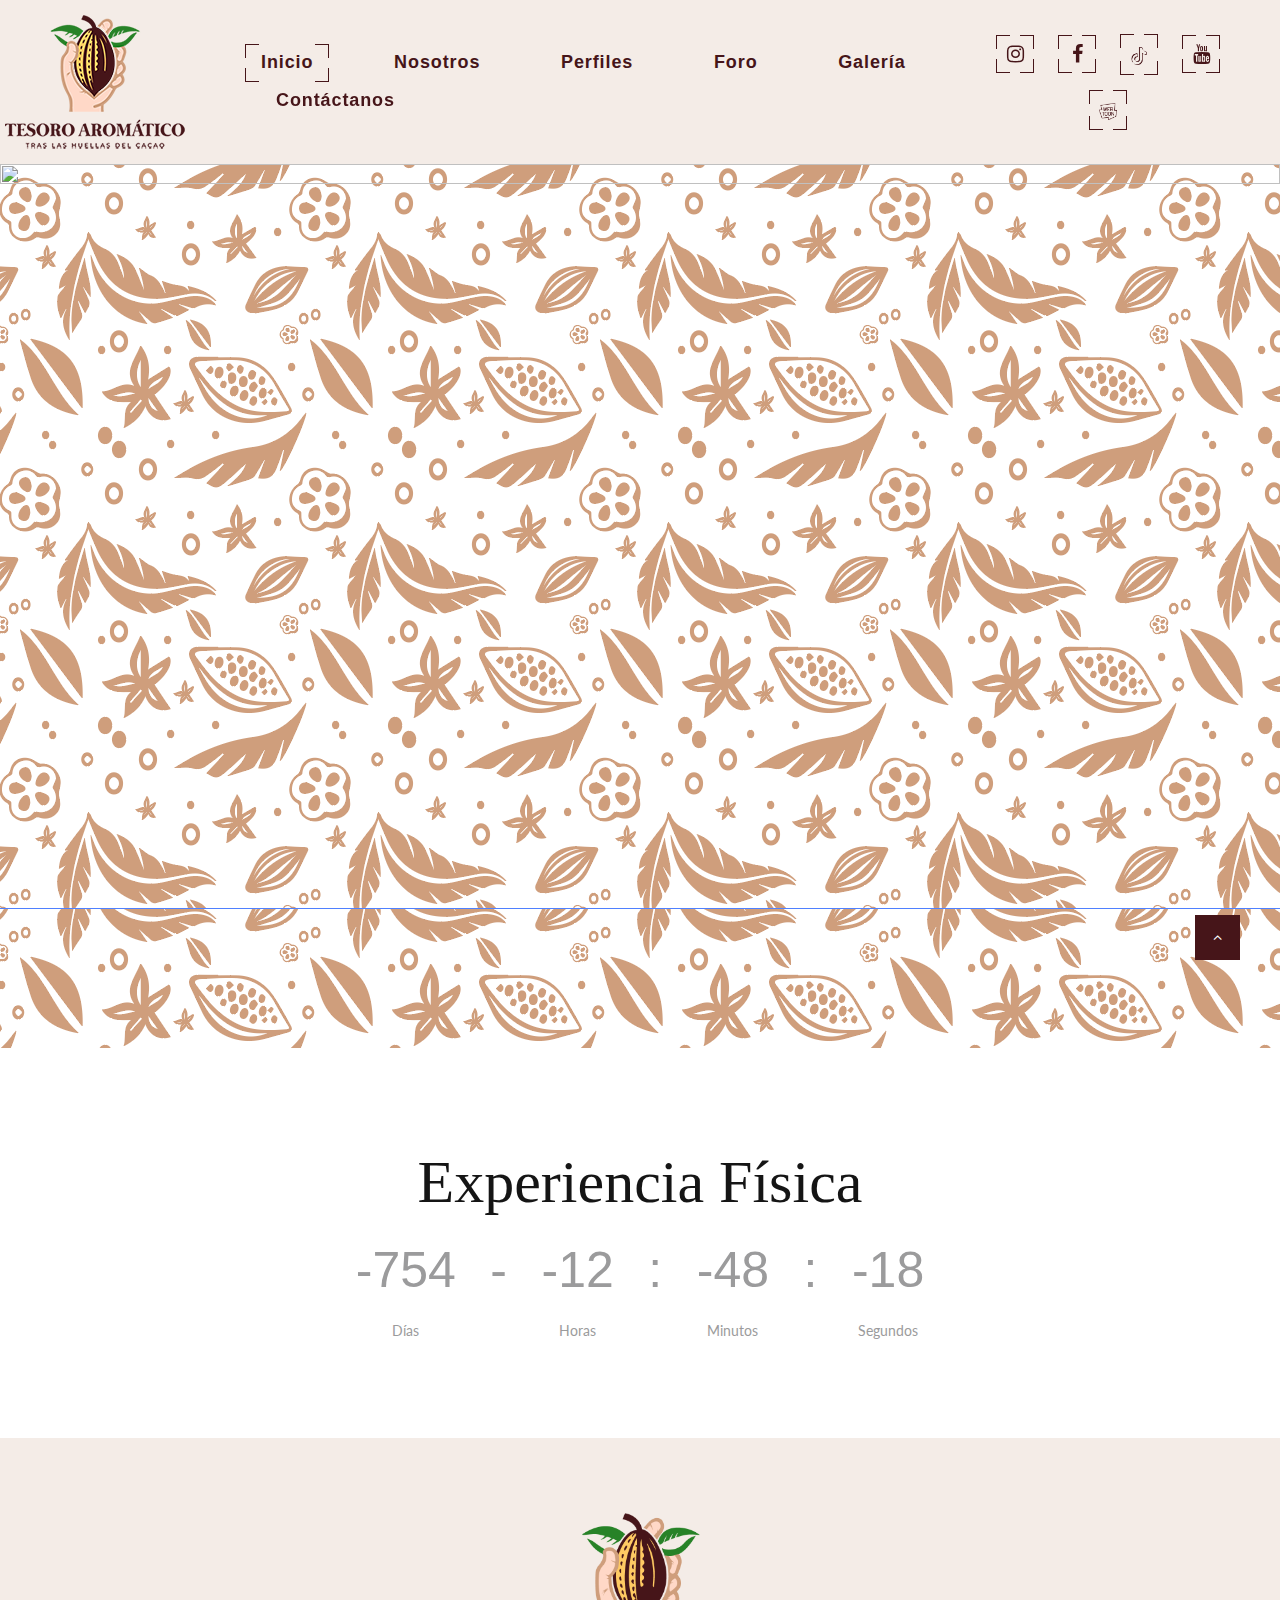
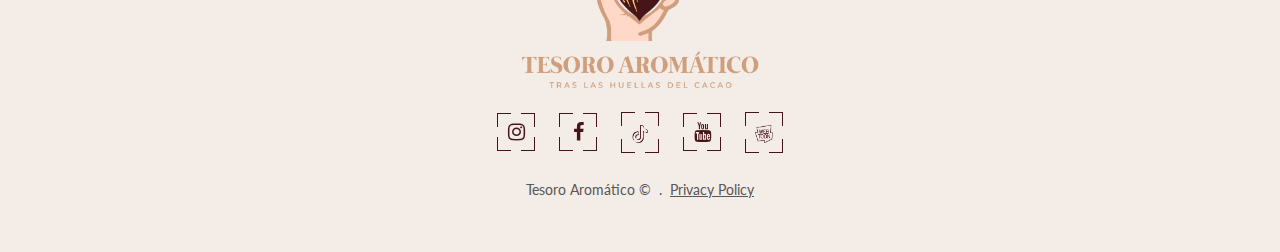
==== index.html @ a30ff9a1 "wevtoons" ====
<!DOCTYPE html>
<html class="wide wow-animation" lang="en">
  <head>
    <!-- Site Title-->
    <title>Tesoro Aromático</title>
    <meta name="format-detection" content="telephone=no">
    <meta name="viewport" content="width=device-width, height=device-height, initial-scale=1.0">
    <meta http-equiv="X-UA-Compatible" content="IE=edge">
    <meta charset="utf-8">
    <link rel="icon" href="images/favicon.ico" type="image/x-icon">
    <!-- Stylesheets-->
    <link rel="stylesheet" type="text/css" href="//fonts.googleapis.com/css?family=Lato:300,400,700,400italic%7CJosefin+Sans:400,700,300italic">
    <link rel="stylesheet" href="css/bootstrap.css">
    <link rel="stylesheet" href="css/style.css">
    <style>.ie-panel{display: none;background: #212121;padding: 10px 0;box-shadow: 3px 3px 5px 0 rgba(0,0,0,.3);clear: both;text-align:center;position: relative;z-index: 1;} html.ie-10 .ie-panel, html.lt-ie-10 .ie-panel {display: block;}</style>
  </head>
  <body>
   
    <!-- Page Loader-->
    <div id="page-loader">
      <div class="page-loader-body">
        <div class="cssload-spinner">
          <div class="cssload-cube cssload-cube0"></div>
          <div class="cssload-cube cssload-cube1"></div>
          <div class="cssload-cube cssload-cube2"></div>
          <div class="cssload-cube cssload-cube3"></div>
          <div class="cssload-cube cssload-cube4"></div>
          <div class="cssload-cube cssload-cube5"></div>
          <div class="cssload-cube cssload-cube6"> </div>
          <div class="cssload-cube cssload-cube7"></div>
          <div class="cssload-cube cssload-cube8"></div>
          <div class="cssload-cube cssload-cube9"></div>
          <div class="cssload-cube cssload-cube10"></div>
          <div class="cssload-cube cssload-cube11"></div>
          <div class="cssload-cube cssload-cube12"></div>
          <div class="cssload-cube cssload-cube13"></div>
          <div class="cssload-cube cssload-cube14"></div>
          <div class="cssload-cube cssload-cube15"></div>
        </div>
      </div>
    </div>
    <!-- Page-->
    <div class="page">
      <!-- Page header-->
      <header class="section page-header">
        <!-- RD Navbar-->
        <div class="rd-navbar-wrap">
          <nav class="rd-navbar" data-layout="rd-navbar-fixed" data-sm-layout="rd-navbar-fixed" data-sm-device-layout="rd-navbar-fixed" data-md-layout="rd-navbar-static" data-md-device-layout="rd-navbar-fixed" data-lg-device-layout="rd-navbar-static" data-lg-layout="rd-navbar-static" data-stick-up-clone="false" data-md-stick-up-offset="5px" data-lg-stick-up-offset="5px" data-md-stick-up="true" data-lg-stick-up="true">
            <div class="rd-navbar-main-outer">
              <div class="rd-navbar-main">
                <!-- RD Navbar Panel-->
                <div class="rd-navbar-panel">
                  <button class="rd-navbar-toggle" data-rd-navbar-toggle=".rd-navbar-nav-wrap"><span></span></button>
                  <!-- RD Navbar Brand-->
                  <div class="rd-navbar-brand"><a class="brand" href="index.html">
                      <div class="brand__name"><img class="brand__logo-dark" src="images/logo-default-237x35.png" alt="" width="237"/><img class="brand__logo-light" src="images/logo-inverse-237x35.png" alt="" width="237"/>
                      </div></a></div>
                  </div>
                <!-- RD Navbar Nav-->
                <div class="rd-navbar-nav-wrap">
                  <div class="rd-navbar-element">
                    <ul class="list-icons list-inline-sm">
                      <li><a class="icon icon-sm fa fa-instagram icon-style-camera" href="https://www.instagram.com/tesoroaromatico?utm_source=qr&igsh=MTU2NTVlcHM2b2Njbg%3D%3D" target="_blank"><span></span><span></span><span></span><span></span></a></li>
                      <li><a class="icon icon-sm fa fa-facebook icon-style-camera" href="https://www.facebook.com/profile.php?id=61560082559054" target="_blank"><span></span><span></span><span></span><span></span></a></li>
                      <li><a class="icon icon-sm icon-style-camera" href="https://www.tiktok.com/@tesoro.aromatico.nt?_t=8njqc8o2cqk&_r=1" target="_blank"><span></span><span></span><span></span><span></span><img src="images/tiktok.png" width="18"></a></li> 
                      <li><a class="icon icon-sm fa fa-youtube icon-style-camera" href="https://www.youtube.com/channel/UCBytIVFq68BxNBMxkZL6wVA" target="_blank"><span></span><span></span><span></span><span></span></a></li>
                      <li><a class="icon icon-sm icon-style-camera" href="https://www.webtoons.com/en/canvas/korin-la-hija-del-sol-y-el-cacao-de-morrop%C3%B3n/list?title_no=975426" target="_blank"><span></span><span></span><span></span><span></span><img src="images/webtoon-icon.png" width="18"></a></li> 
                    </ul>
                  </div>
                  <!-- RD Navbar Nav-->
                  <ul class="rd-navbar-nav">
                    <li class="active"><a href="index.html">Inicio<span></span><span></span><span></span><span></span></a>
                    </li>
                    <li><a href="nosotros.html">Nosotros<span></span><span></span><span></span><span></span></a>
                    </li>
                    <li><a href="perfiles.html">Perfiles<span></span><span></span><span></span><span></span></a>
                    </li>
                    <li><a href="discusion.html">Foro<span></span><span></span><span></span><span></span></a>
                    </li>
                    <li><a href="galeria.html">Galería<span></span><span></span><span></span><span></span></a>
                    </li>
                    <li><a href="contactanos.html">Contáctanos<span></span><span></span><span></span><span></span></a>
                    </li>
                  </ul>
                </div>
              </div>
            </div>
          </nav>
        </div>
      </header>

      <!-- My Best Photos -->
      <section class="section text-center">
        <!-- Slick Carousel-->
        <div class="slick-slide-caption"><a class="thumb-ann thumb-mixed_large" href="images/2_T.png" data-lightgallery="item"><img class="thumb-ann__image" src="images/1_T.png" alt="" width="961" height="664"/>
          <div class="thumb-ann__caption"> 
            <p class="thumb-ann__title heading-3">Tesoro Aromático : Tras las huellas del cacao</p>
            <p class="thumb-ann__text">Conozca el fascinante mundo del cacao orgánico de la provincia  de Morropón en Piura. Conocida por sus granos blancos y su sabor excepcional en los distritos de Buenos Aires, Salitral y San Juan de Bigote. Sumérgete en una experiencia sensorial que honra la rica herencia cultural y la dedicación de nuestros agricultores y productores, cuya labor ha logrado el reconocimiento nacional e internacional del cacao piurano.</p>
          </div></a>
      </div>
        <!--<div class="slick-wrap">
          <div class="slick-slider slick-style-1" data-arrows="true" data-autoplay="true" data-loop="true" data-dots="true" data-swipe="true" data-xs-swipe="true" data-sm-swipe="false" data-items="1" data-sm-items="3" data-md-items="3" data-lg-items="3" data-center-mode="true" data-lightgallery="group-slick">
            <div class="item">
              <div class="slick-slide-inner">
                <div class="slick-slide-caption"><a class="thumb-ann thumb-mixed_large" href="images/2_T.png" data-lightgallery="item"><img class="thumb-ann__image" src="images/1_T.png" alt="" width="961" height="664"/>
                    <div class="thumb-ann__caption"> 
                      <p class="thumb-ann__title heading-3">Tesoro Aromático : Tras las huellas del cacao</p>
                      <p class="thumb-ann__text">Conozca el fascinante mundo del cacao orgánico de la provincia  de Morropón en Piura. Conocida por sus granos blancos y su sabor excepcional en los distritos de Buenos Aires, Salitral y San Juan de Bigote. Sumérgete en una experiencia sensorial que honra la rica herencia cultural y la dedicación de nuestros agricultores y productores, cuya labor ha logrado el reconocimiento nacional e internacional del cacao piurano.</p>
                    </div></a>
                </div>
              </div>
            </div>
            <div class="item">
              <div class="slick-slide-inner">
                <div class="slick-slide-caption"><a class="thumb-ann thumb-mixed_large" href="images/group-image-3-1200x800-original.jpg" data-lightgallery="item"><img class="thumb-ann__image" src="images/home1-2-961x664.jpg" alt="" width="961" height="664"/>
                    <div class="thumb-ann__caption"> 
                      <p class="thumb-ann__title heading-3">Tesoro Aromático : Tras las huellas del cacao</p>
                      <p class="thumb-ann__text">Conozca el fascinante mundo del cacao orgánico de la provincia  de Morropón en Piura. Conocida por sus granos blancos y su sabor excepcional en los distritos de Buenos Aires, Salitral y San Juan de Bigote. Sumérgete en una experiencia sensorial que honra la rica herencia cultural y la dedicación de nuestros agricultores y productores, cuya labor ha logrado el reconocimiento nacional e internacional del cacao piurano.
                      </p>
                    </div></a>
                </div>
              </div>
            </div>
            <div class="item">
              <div class="slick-slide-inner">
                <div class="slick-slide-caption"><a class="thumb-ann thumb-mixed_large" href="images/home1-4-1200x695-original.jpg" data-lightgallery="item"><img class="thumb-ann__image" src="images/home1-3-961x664.jpg" alt="" width="961" height="664"/>
                    <div class="thumb-ann__caption"> 
                      <p class="thumb-ann__title heading-3">Tesoro Aromático : Tras las huellas del cacao</p>
                      <p class="thumb-ann__text">Conozca el fascinante mundo del cacao orgánico de la provincia  de Morropón en Piura. Conocida por sus granos blancos y su sabor excepcional en los distritos de Buenos Aires, Salitral y San Juan de Bigote. Sumérgete en una experiencia sensorial que honra la rica herencia cultural y la dedicación de nuestros agricultores y productores, cuya labor ha logrado el reconocimiento nacional e internacional del cacao piurano.
                      </p>
                    </div></a>
                </div>
              </div>
            </div>
            <div class="item">
              <div class="slick-slide-inner">
                <div class="slick-slide-caption"><a class="thumb-ann thumb-mixed_large" href="images/group-image-2-1200x800-original.jpg" data-lightgallery="item"><img class="thumb-ann__image" src="images/home1-4-961x664.jpg" alt="" width="961" height="664"/>
                    <div class="thumb-ann__caption"> 
                      <p class="thumb-ann__title heading-3">Tesoro Aromático : Tras las huellas del cacao</p>
                      <p class="thumb-ann__text">Conozca el fascinante mundo del cacao orgánico de la provincia  de Morropón en Piura. Conocida por sus granos blancos y su sabor excepcional en los distritos de Buenos Aires, Salitral y San Juan de Bigote. Sumérgete en una experiencia sensorial que honra la rica herencia cultural y la dedicación de nuestros agricultores y productores, cuya labor ha logrado el reconocimiento nacional e internacional del cacao piurano.
                      </p>
                    </div></a>
                </div>
              </div>
            </div>
          </div>
        </div>-->
      </section>
      <section class="section section-md bg-gray-lighter text-center textImg">
        <div class="shell">
          <div class="range range-50 range-sm-center">
            <div class="cell-md-10 cell-lg-9">
              <h3>Tesoro Aromático : tras las huellas del cacao</h1>
              <p style="text-align: justify;">Conozca el fascinante mundo del cacao orgánico de la provincia  de Morropón en Piura. Conocido por sus granos blancos y su sabor excepcional en los distritos de Buenos Aires, Salitral y San Juan de Bigote. Sumérgete en una experiencia sensorial que honra la rica herencia cultural y la dedicación de nuestros agricultores y productores, cuya labor ha logrado el reconocimiento nacional e internacional del cacao piurano.</p>
            </div>
          </div>
        </div>
      </section>
        <!-- Timer-->
        <section class="section section-md bg-white text-center">
          <div class="shell">
            <h1>Experiencia Física</h1>
              <div class="container">
                <div>
                  <p class="big-number" id="days">99</p>
                  <span>Días</span>
                </div>
                <div>
                  <p class="big-number">-</p>
                </div>
                <div>
                  <p class="big-number" id="hours">23</p>
                  <span>Horas</span>
                </div>
                <div>
                  <p class="big-number">:</p>
                </div>
                <div>
                  <p class="big-number" id="mins">12</p>
                  <span>Minutos</span>
                </div>
                <div>
                  <p class="big-number">:</p>
                </div>
                <div>
                  <p class="big-number" id="seconds">12</p>
                  <span>Segundos</span>
                </div>
              </div>
          </div>
        </section>
        <div style="display: none;">
          <p class="big-number" id="days_galery">99</p>
          <p class="big-number" id="hours_galery">23</p>
          <p class="big-number" id="mins_galery">12</p>
         <p class="big-number" id="seconds_galery">12</p>
        </div>
            <!-- Page Footer-->
      <footer class="footer-centered section bg-gray-darker">
        <div class="shell">
          <div class="range range-sm-center">
            <div class="cell-sm-10 cell-md-8 cell-lg-6">
              <!-- Brand--><a class="brand" href="index.html">
                <div class="brand__name"><img src="images/logo-inverse-237x35.png" alt="" width="237" height="35"/>
                </div></a>
                    <!-- RD Mailform-->
                    <ul class="list-icons list-inline-sm">
                      <li><a class="icon icon-sm fa fa-instagram icon-style-camera" href="https://www.instagram.com/tesoroaromatico?utm_source=qr&igsh=MTU2NTVlcHM2b2Njbg%3D%3D" target="_blank"><span></span><span></span><span></span><span></span></a></li>
                      <li><a class="icon icon-sm fa fa-facebook icon-style-camera" href="https://www.facebook.com/profile.php?id=61560082559054" target="_blank"><span></span><span></span><span></span><span></span></a></li>
                      <li><a class="icon icon-sm icon-style-camera" href="https://www.tiktok.com/@tesoro.aromatico.nt?_t=8njqc8o2cqk&_r=1" target="_blank"><span></span><span></span><span></span><span></span><img src="images/tiktok.png" width="18"></a></li> 
                      <li><a class="icon icon-sm fa fa-youtube icon-style-camera" href="https://www.youtube.com/channel/UCBytIVFq68BxNBMxkZL6wVA" target="_blank"><span></span><span></span><span></span><span></span></a></li>
                      <li><a class="icon icon-sm icon-style-camera" href="https://www.webtoons.com/en/canvas/korin-la-hija-del-sol-y-el-cacao-de-morrop%C3%B3n/list?title_no=975426" target="_blank"><span></span><span></span><span></span><span></span><img src="images/webtoon-icon.png" width="18"></a></li> 
                    </ul>
              <!-- Rights-->
              <p class="rights"><span>Tesoro Aromático</span><span>&nbsp;&copy;&nbsp; </span><span class="copyright-year"></span>.&nbsp; <br class="veil-xs"><a class="link-underline" href="#">Privacy Policy</a></p>
            </div>
          </div>
        </div>
      </footer>
    </div>
    <!-- Global Mailform Output-->
    <div class="snackbars" id="form-output-global"></div>
    <!-- Javascript-->
    <script src="js/core.min.js"></script>
    <script src="js/script.js"></script>
    <!-- coded by Himic-->
  </body>
</html>
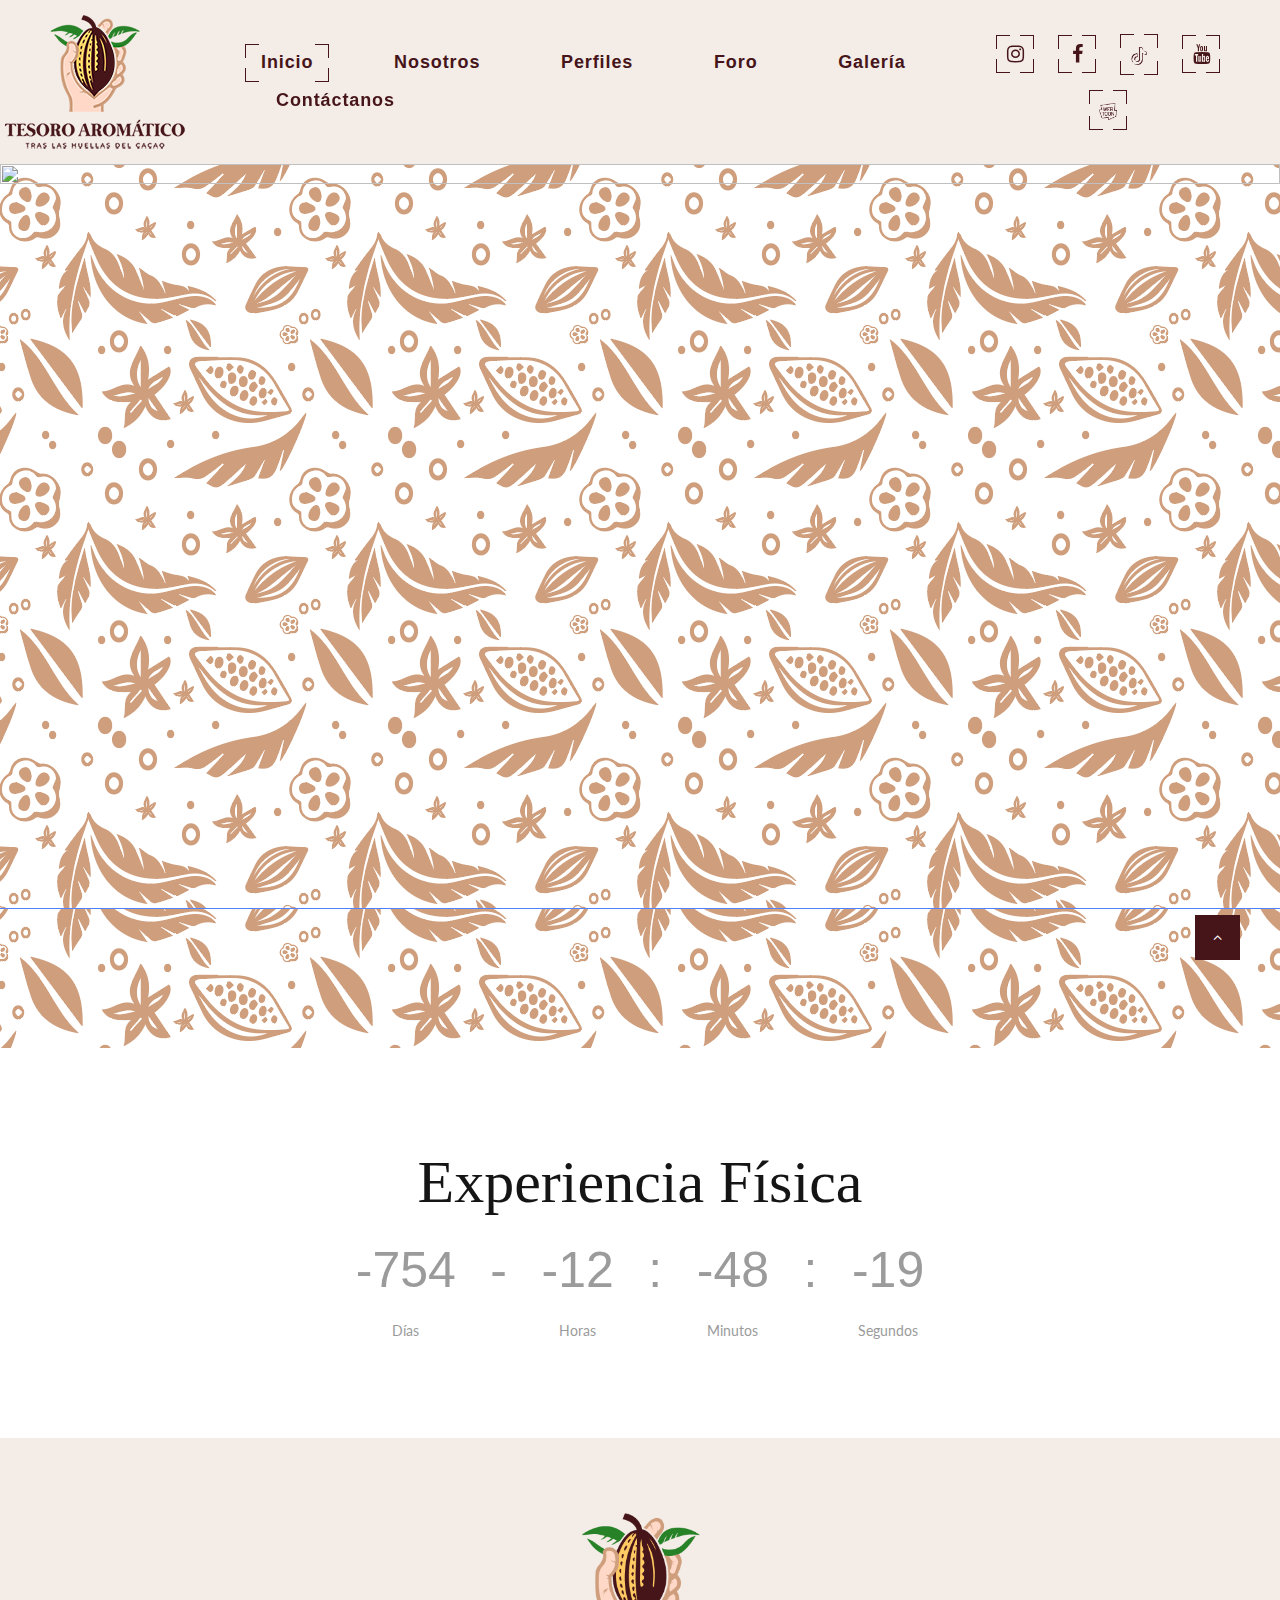
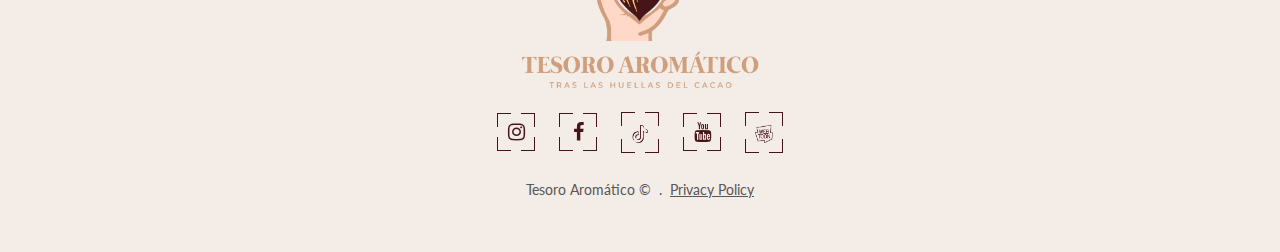
==== commit 16571b78: "link" ====
--- a/index.html
+++ b/index.html
@@ -64,7 +64,7 @@
                       <li><a class="icon icon-sm fa fa-facebook icon-style-camera" href="https://www.facebook.com/profile.php?id=61560082559054" target="_blank"><span></span><span></span><span></span><span></span></a></li>
                       <li><a class="icon icon-sm icon-style-camera" href="https://www.tiktok.com/@tesoro.aromatico.nt?_t=8njqc8o2cqk&_r=1" target="_blank"><span></span><span></span><span></span><span></span><img src="images/tiktok.png" width="18"></a></li> 
                       <li><a class="icon icon-sm fa fa-youtube icon-style-camera" href="https://www.youtube.com/channel/UCBytIVFq68BxNBMxkZL6wVA" target="_blank"><span></span><span></span><span></span><span></span></a></li>
-                      <li><a class="icon icon-sm icon-style-camera" href="https://www.webtoons.com/en/canvas/korin-la-hija-del-sol-y-el-cacao-de-morrop%C3%B3n/list?title_no=975426" target="_blank"><span></span><span></span><span></span><span></span><img src="images/webtoon-icon.png" width="18"></a></li> 
+                      <li><a class="icon icon-sm icon-style-camera" href="https://www.webtoons.com/es/canvas/korin-la-hija-del-sol-y-el-cacao-de-morrop%C3%B3n/list?title_no=975771" target="_blank"><span></span><span></span><span></span><span></span><img src="images/webtoon-icon.png" width="18"></a></li> 
                     </ul>
                   </div>
                   <!-- RD Navbar Nav-->
@@ -209,7 +209,7 @@
                       <li><a class="icon icon-sm fa fa-facebook icon-style-camera" href="https://www.facebook.com/profile.php?id=61560082559054" target="_blank"><span></span><span></span><span></span><span></span></a></li>
                       <li><a class="icon icon-sm icon-style-camera" href="https://www.tiktok.com/@tesoro.aromatico.nt?_t=8njqc8o2cqk&_r=1" target="_blank"><span></span><span></span><span></span><span></span><img src="images/tiktok.png" width="18"></a></li> 
                       <li><a class="icon icon-sm fa fa-youtube icon-style-camera" href="https://www.youtube.com/channel/UCBytIVFq68BxNBMxkZL6wVA" target="_blank"><span></span><span></span><span></span><span></span></a></li>
-                      <li><a class="icon icon-sm icon-style-camera" href="https://www.webtoons.com/en/canvas/korin-la-hija-del-sol-y-el-cacao-de-morrop%C3%B3n/list?title_no=975426" target="_blank"><span></span><span></span><span></span><span></span><img src="images/webtoon-icon.png" width="18"></a></li> 
+                      <li><a class="icon icon-sm icon-style-camera" href="https://www.webtoons.com/es/canvas/korin-la-hija-del-sol-y-el-cacao-de-morrop%C3%B3n/list?title_no=975771" target="_blank"><span></span><span></span><span></span><span></span><img src="images/webtoon-icon.png" width="18"></a></li> 
                     </ul>
               <!-- Rights-->
               <p class="rights"><span>Tesoro Aromático</span><span>&nbsp;&copy;&nbsp; </span><span class="copyright-year"></span>.&nbsp; <br class="veil-xs"><a class="link-underline" href="#">Privacy Policy</a></p>
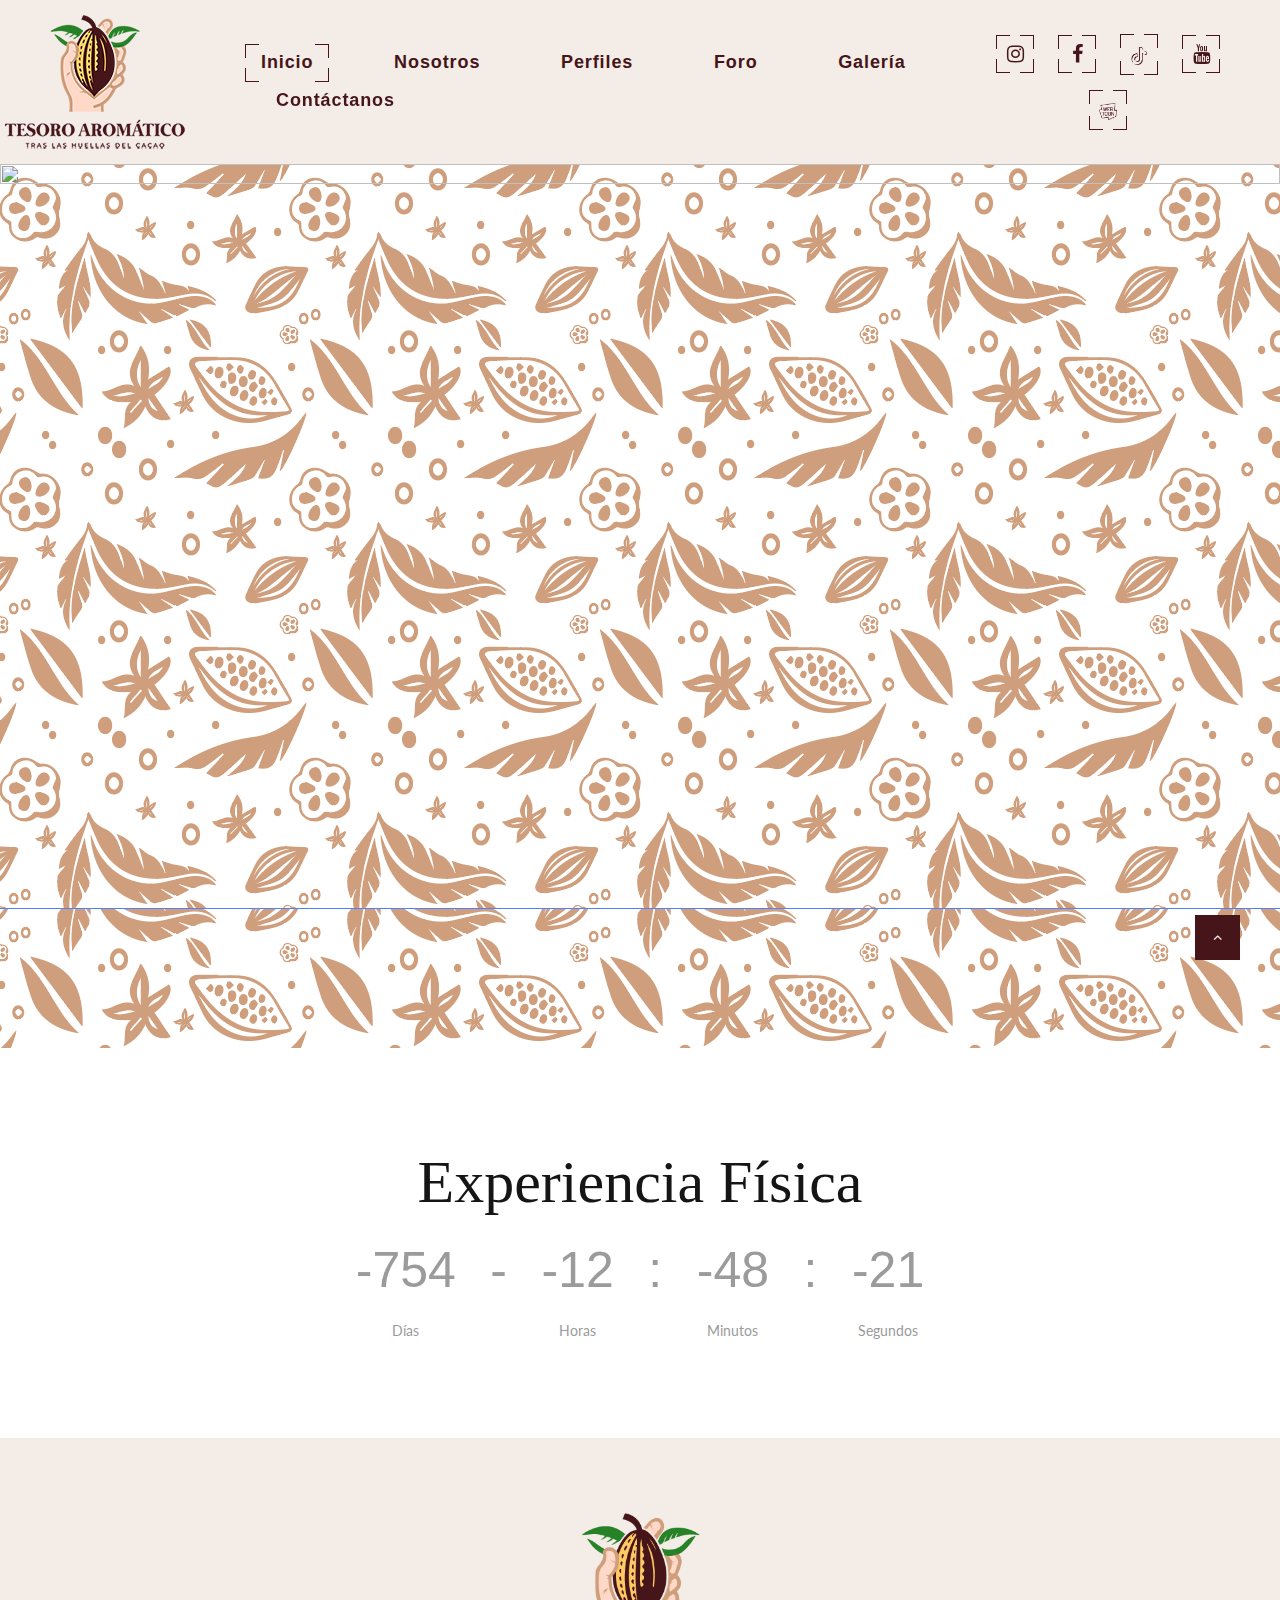
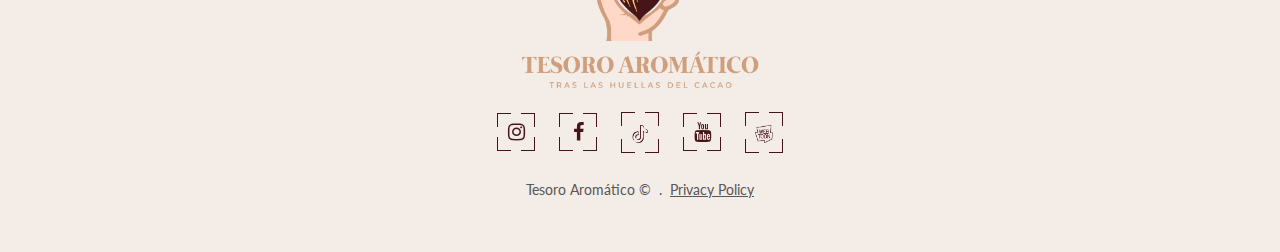
==== commit 140af3f1: "correccion" ====
--- a/index.html
+++ b/index.html
@@ -94,7 +94,7 @@
         <!-- Slick Carousel-->
         <div class="slick-slide-caption"><a class="thumb-ann thumb-mixed_large" href="images/2_T.png" data-lightgallery="item"><img class="thumb-ann__image" src="images/1_T.png" alt="" width="961" height="664"/>
           <div class="thumb-ann__caption"> 
-            <p class="thumb-ann__title heading-3">Tesoro Aromático : Tras las huellas del cacao</p>
+            <p class="thumb-ann__title heading-3">Tesoro Aromático: tras las huellas del cacao</p>
             <p class="thumb-ann__text">Conozca el fascinante mundo del cacao orgánico de la provincia  de Morropón en Piura. Conocida por sus granos blancos y su sabor excepcional en los distritos de Buenos Aires, Salitral y San Juan de Bigote. Sumérgete en una experiencia sensorial que honra la rica herencia cultural y la dedicación de nuestros agricultores y productores, cuya labor ha logrado el reconocimiento nacional e internacional del cacao piurano.</p>
           </div></a>
       </div>
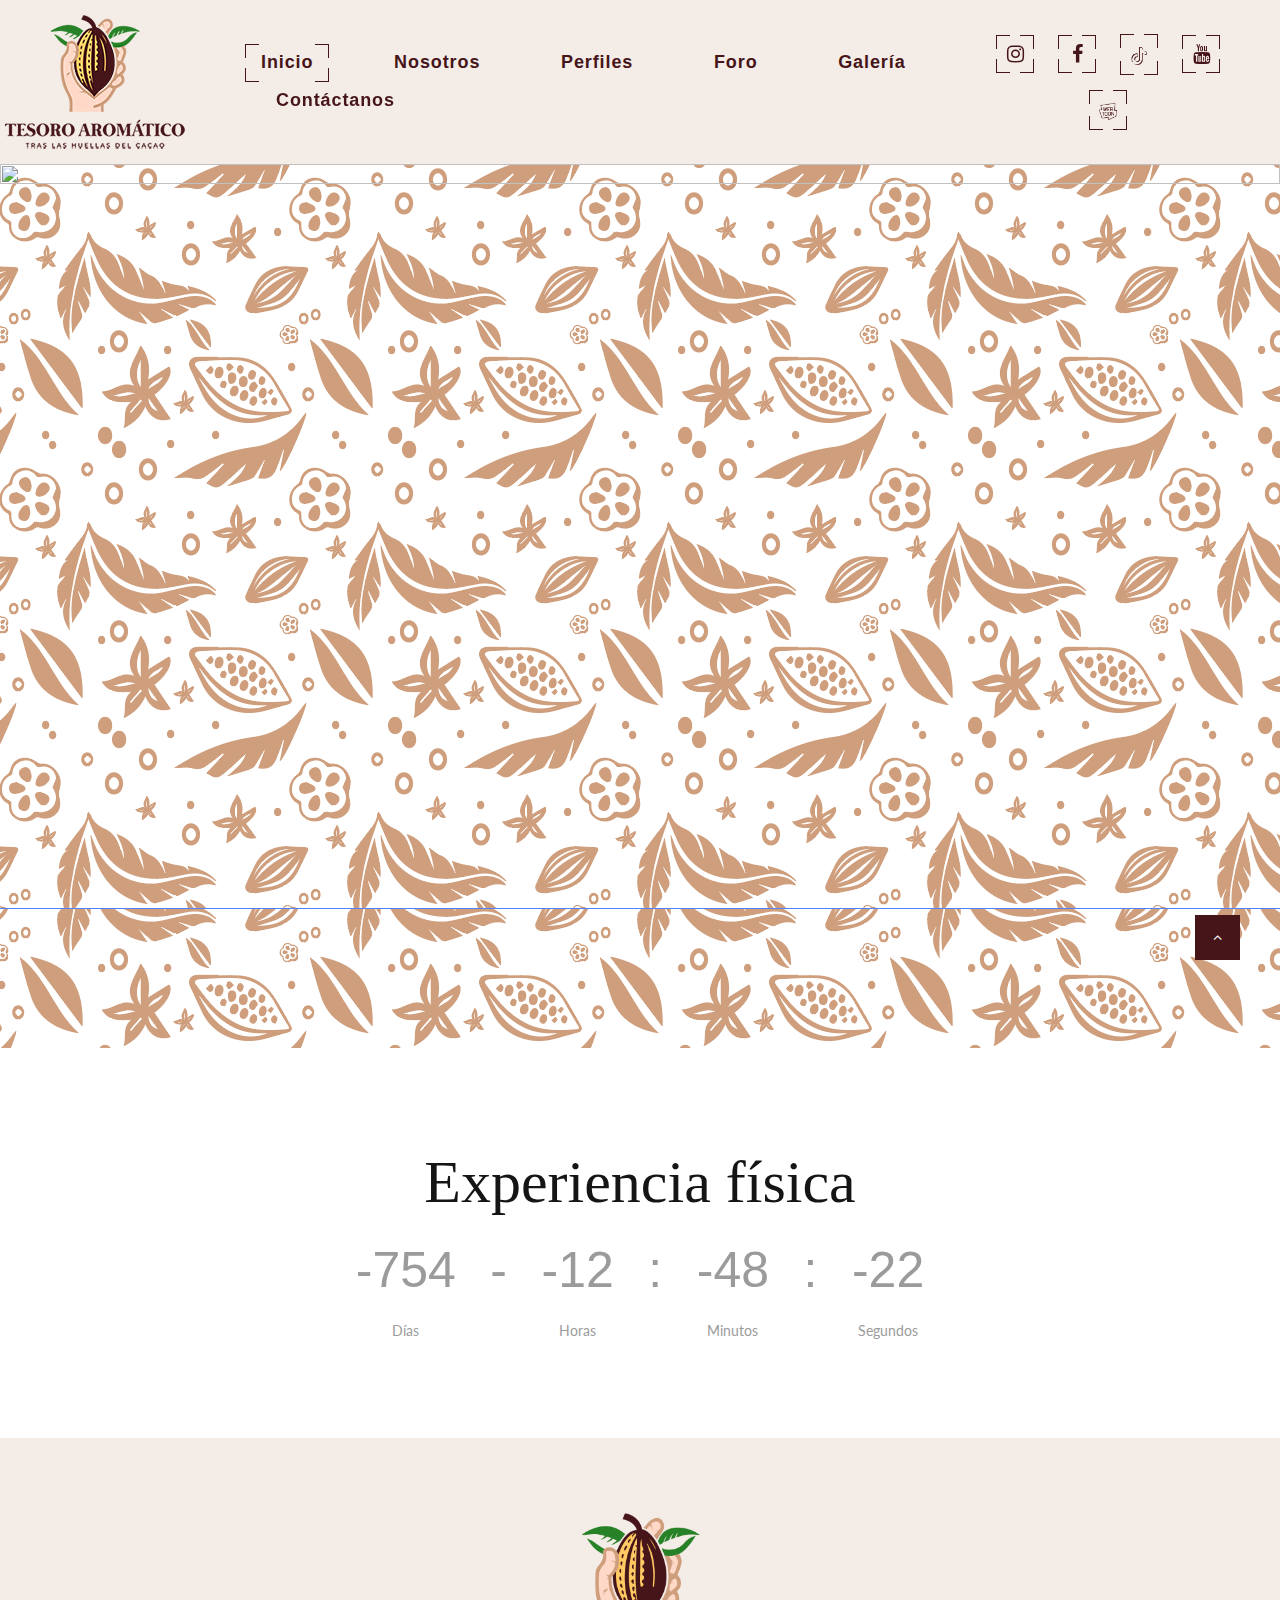
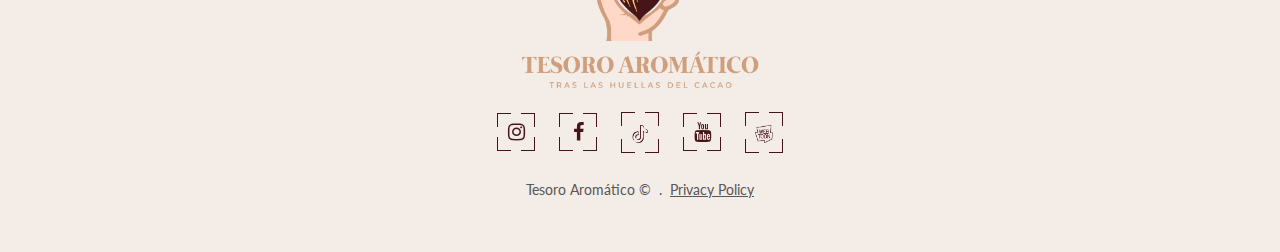
==== commit b062d104: "correccion" ====
--- a/index.html
+++ b/index.html
@@ -159,7 +159,7 @@
         <!-- Timer-->
         <section class="section section-md bg-white text-center">
           <div class="shell">
-            <h1>Experiencia Física</h1>
+            <h1>Experiencia física</h1>
               <div class="container">
                 <div>
                   <p class="big-number" id="days">99</p>
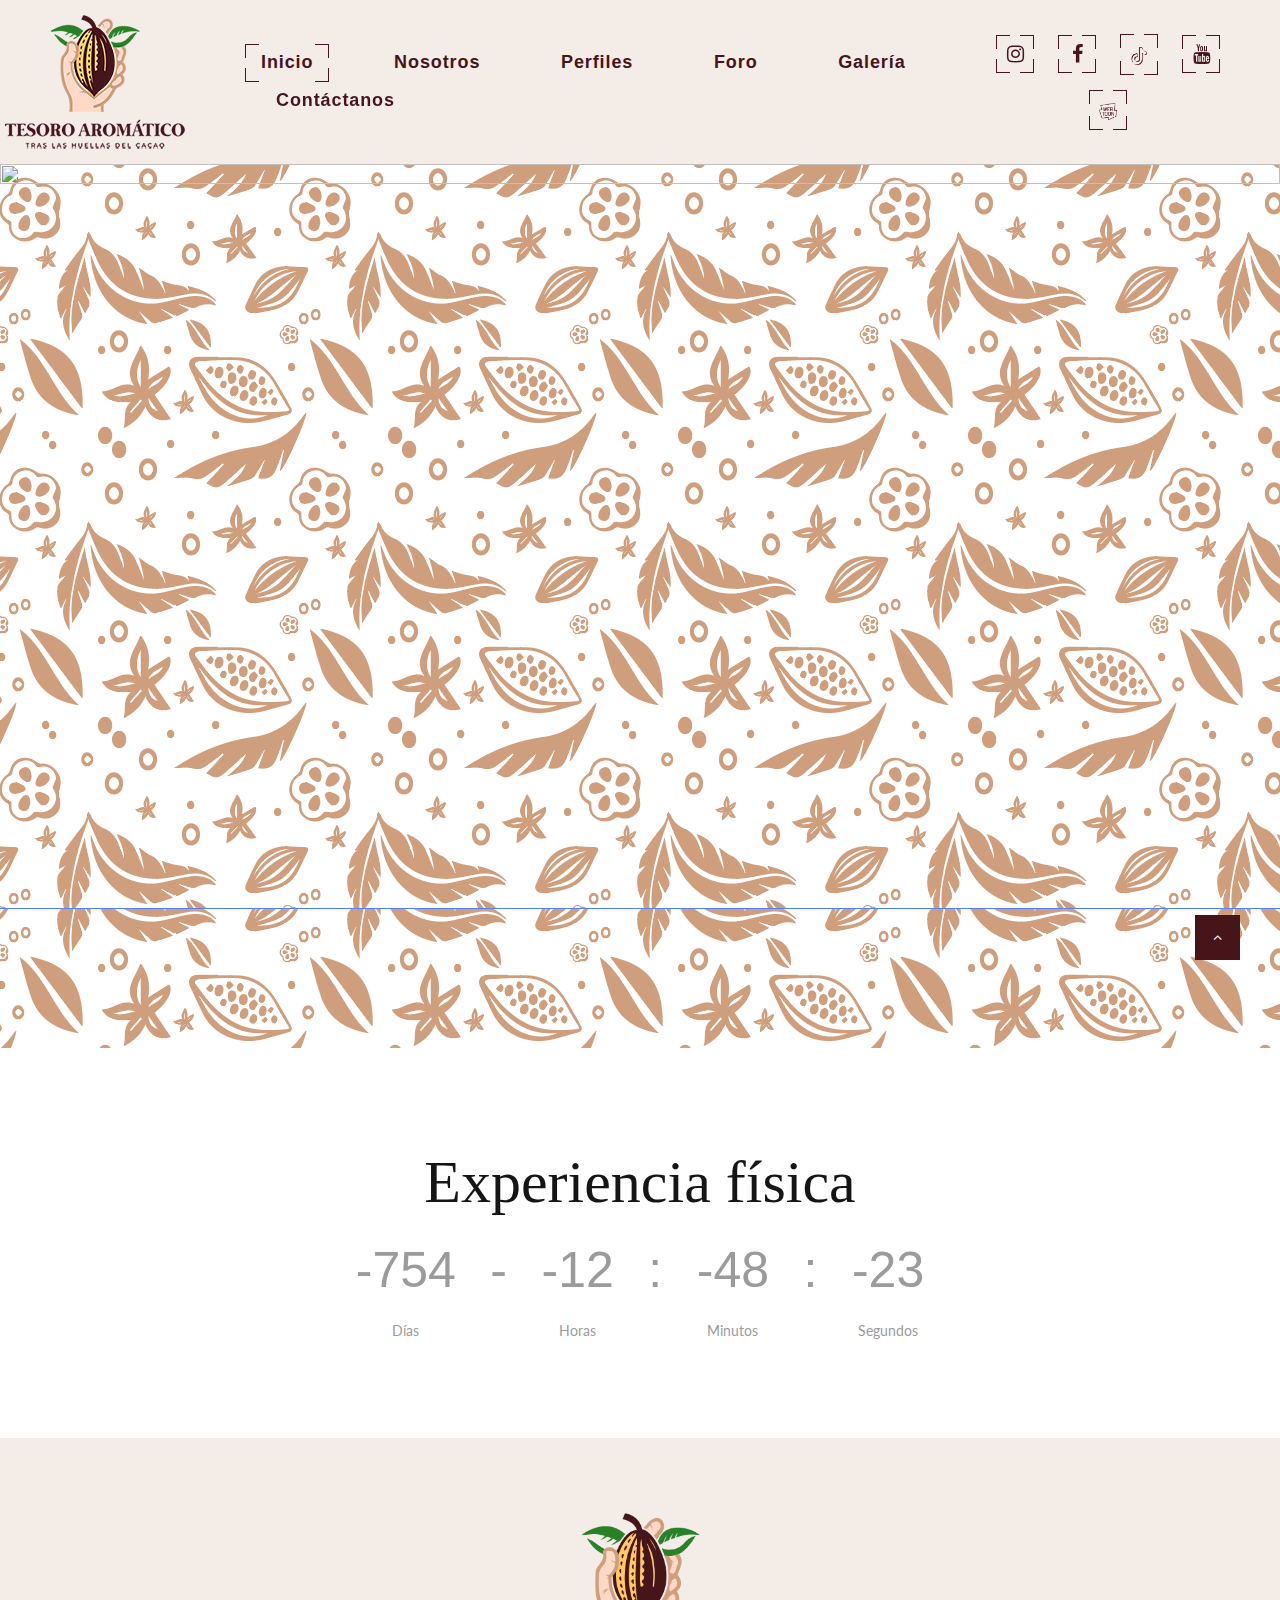
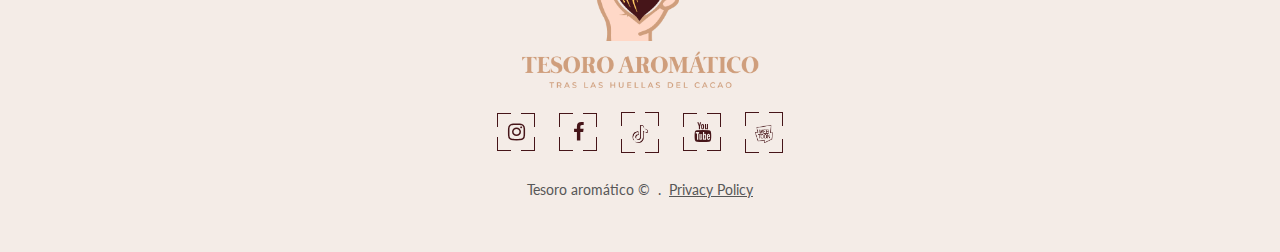
==== commit b9f57479: "correccion" ====
--- a/index.html
+++ b/index.html
@@ -2,7 +2,7 @@
 <html class="wide wow-animation" lang="en">
   <head>
     <!-- Site Title-->
-    <title>Tesoro Aromático</title>
+    <title>Tesoro aromático</title>
     <meta name="format-detection" content="telephone=no">
     <meta name="viewport" content="width=device-width, height=device-height, initial-scale=1.0">
     <meta http-equiv="X-UA-Compatible" content="IE=edge">
@@ -94,7 +94,7 @@
         <!-- Slick Carousel-->
         <div class="slick-slide-caption"><a class="thumb-ann thumb-mixed_large" href="images/2_T.png" data-lightgallery="item"><img class="thumb-ann__image" src="images/1_T.png" alt="" width="961" height="664"/>
           <div class="thumb-ann__caption"> 
-            <p class="thumb-ann__title heading-3">Tesoro Aromático: tras las huellas del cacao</p>
+            <p class="thumb-ann__title heading-3">Tesoro aromático: tras las huellas del cacao</p>
             <p class="thumb-ann__text">Conozca el fascinante mundo del cacao orgánico de la provincia  de Morropón en Piura. Conocida por sus granos blancos y su sabor excepcional en los distritos de Buenos Aires, Salitral y San Juan de Bigote. Sumérgete en una experiencia sensorial que honra la rica herencia cultural y la dedicación de nuestros agricultores y productores, cuya labor ha logrado el reconocimiento nacional e internacional del cacao piurano.</p>
           </div></a>
       </div>
@@ -104,7 +104,7 @@
               <div class="slick-slide-inner">
                 <div class="slick-slide-caption"><a class="thumb-ann thumb-mixed_large" href="images/2_T.png" data-lightgallery="item"><img class="thumb-ann__image" src="images/1_T.png" alt="" width="961" height="664"/>
                     <div class="thumb-ann__caption"> 
-                      <p class="thumb-ann__title heading-3">Tesoro Aromático : Tras las huellas del cacao</p>
+                      <p class="thumb-ann__title heading-3">Tesoro aromático : Tras las huellas del cacao</p>
                       <p class="thumb-ann__text">Conozca el fascinante mundo del cacao orgánico de la provincia  de Morropón en Piura. Conocida por sus granos blancos y su sabor excepcional en los distritos de Buenos Aires, Salitral y San Juan de Bigote. Sumérgete en una experiencia sensorial que honra la rica herencia cultural y la dedicación de nuestros agricultores y productores, cuya labor ha logrado el reconocimiento nacional e internacional del cacao piurano.</p>
                     </div></a>
                 </div>
@@ -114,7 +114,7 @@
               <div class="slick-slide-inner">
                 <div class="slick-slide-caption"><a class="thumb-ann thumb-mixed_large" href="images/group-image-3-1200x800-original.jpg" data-lightgallery="item"><img class="thumb-ann__image" src="images/home1-2-961x664.jpg" alt="" width="961" height="664"/>
                     <div class="thumb-ann__caption"> 
-                      <p class="thumb-ann__title heading-3">Tesoro Aromático : Tras las huellas del cacao</p>
+                      <p class="thumb-ann__title heading-3">Tesoro aromático : Tras las huellas del cacao</p>
                       <p class="thumb-ann__text">Conozca el fascinante mundo del cacao orgánico de la provincia  de Morropón en Piura. Conocida por sus granos blancos y su sabor excepcional en los distritos de Buenos Aires, Salitral y San Juan de Bigote. Sumérgete en una experiencia sensorial que honra la rica herencia cultural y la dedicación de nuestros agricultores y productores, cuya labor ha logrado el reconocimiento nacional e internacional del cacao piurano.
                       </p>
                     </div></a>
@@ -125,7 +125,7 @@
               <div class="slick-slide-inner">
                 <div class="slick-slide-caption"><a class="thumb-ann thumb-mixed_large" href="images/home1-4-1200x695-original.jpg" data-lightgallery="item"><img class="thumb-ann__image" src="images/home1-3-961x664.jpg" alt="" width="961" height="664"/>
                     <div class="thumb-ann__caption"> 
-                      <p class="thumb-ann__title heading-3">Tesoro Aromático : Tras las huellas del cacao</p>
+                      <p class="thumb-ann__title heading-3">Tesoro aromático : Tras las huellas del cacao</p>
                       <p class="thumb-ann__text">Conozca el fascinante mundo del cacao orgánico de la provincia  de Morropón en Piura. Conocida por sus granos blancos y su sabor excepcional en los distritos de Buenos Aires, Salitral y San Juan de Bigote. Sumérgete en una experiencia sensorial que honra la rica herencia cultural y la dedicación de nuestros agricultores y productores, cuya labor ha logrado el reconocimiento nacional e internacional del cacao piurano.
                       </p>
                     </div></a>
@@ -136,7 +136,7 @@
               <div class="slick-slide-inner">
                 <div class="slick-slide-caption"><a class="thumb-ann thumb-mixed_large" href="images/group-image-2-1200x800-original.jpg" data-lightgallery="item"><img class="thumb-ann__image" src="images/home1-4-961x664.jpg" alt="" width="961" height="664"/>
                     <div class="thumb-ann__caption"> 
-                      <p class="thumb-ann__title heading-3">Tesoro Aromático : Tras las huellas del cacao</p>
+                      <p class="thumb-ann__title heading-3">Tesoro aromático : Tras las huellas del cacao</p>
                       <p class="thumb-ann__text">Conozca el fascinante mundo del cacao orgánico de la provincia  de Morropón en Piura. Conocida por sus granos blancos y su sabor excepcional en los distritos de Buenos Aires, Salitral y San Juan de Bigote. Sumérgete en una experiencia sensorial que honra la rica herencia cultural y la dedicación de nuestros agricultores y productores, cuya labor ha logrado el reconocimiento nacional e internacional del cacao piurano.
                       </p>
                     </div></a>
@@ -150,7 +150,7 @@
         <div class="shell">
           <div class="range range-50 range-sm-center">
             <div class="cell-md-10 cell-lg-9">
-              <h3>Tesoro Aromático : tras las huellas del cacao</h1>
+              <h3>Tesoro aromático : tras las huellas del cacao</h1>
               <p style="text-align: justify;">Conozca el fascinante mundo del cacao orgánico de la provincia  de Morropón en Piura. Conocido por sus granos blancos y su sabor excepcional en los distritos de Buenos Aires, Salitral y San Juan de Bigote. Sumérgete en una experiencia sensorial que honra la rica herencia cultural y la dedicación de nuestros agricultores y productores, cuya labor ha logrado el reconocimiento nacional e internacional del cacao piurano.</p>
             </div>
           </div>
@@ -212,7 +212,7 @@
                       <li><a class="icon icon-sm icon-style-camera" href="https://www.webtoons.com/es/canvas/korin-la-hija-del-sol-y-el-cacao-de-morrop%C3%B3n/list?title_no=975771" target="_blank"><span></span><span></span><span></span><span></span><img src="images/webtoon-icon.png" width="18"></a></li> 
                     </ul>
               <!-- Rights-->
-              <p class="rights"><span>Tesoro Aromático</span><span>&nbsp;&copy;&nbsp; </span><span class="copyright-year"></span>.&nbsp; <br class="veil-xs"><a class="link-underline" href="#">Privacy Policy</a></p>
+              <p class="rights"><span>Tesoro aromático</span><span>&nbsp;&copy;&nbsp; </span><span class="copyright-year"></span>.&nbsp; <br class="veil-xs"><a class="link-underline" href="#">Privacy Policy</a></p>
             </div>
           </div>
         </div>
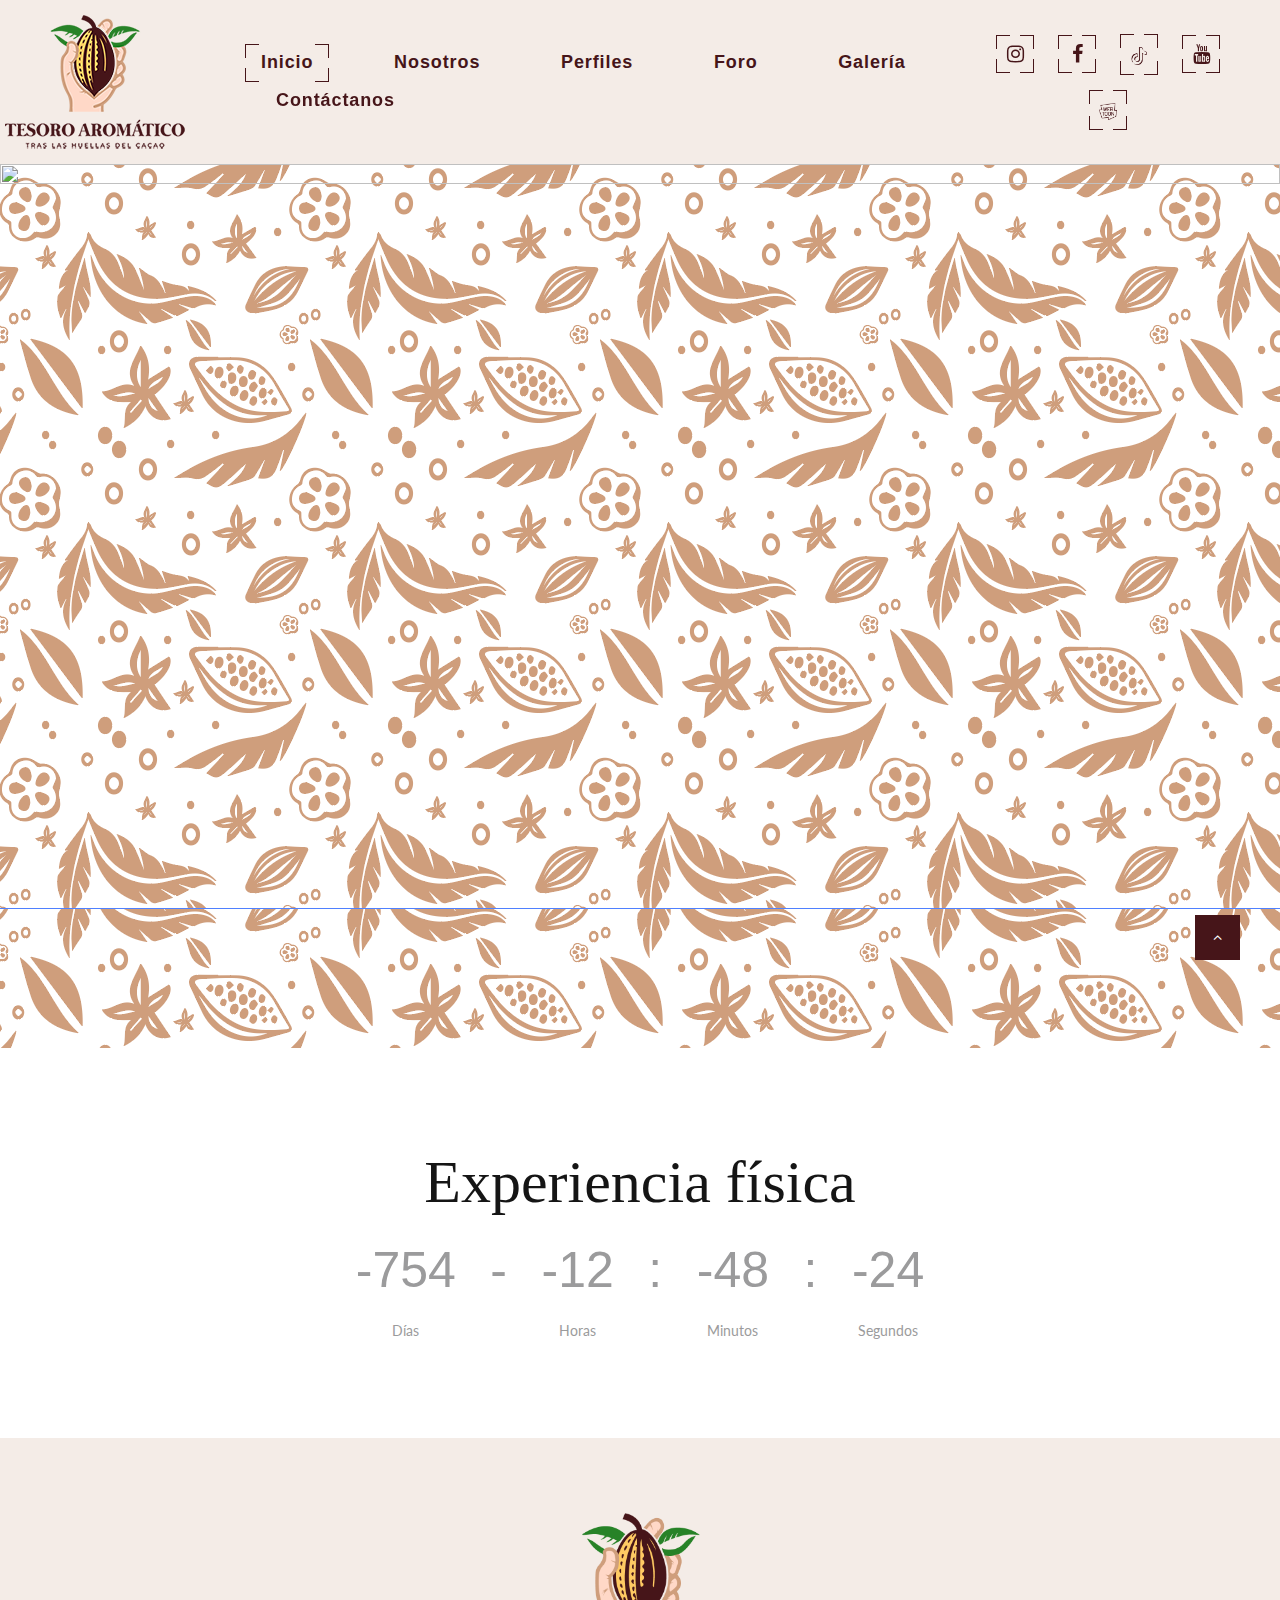
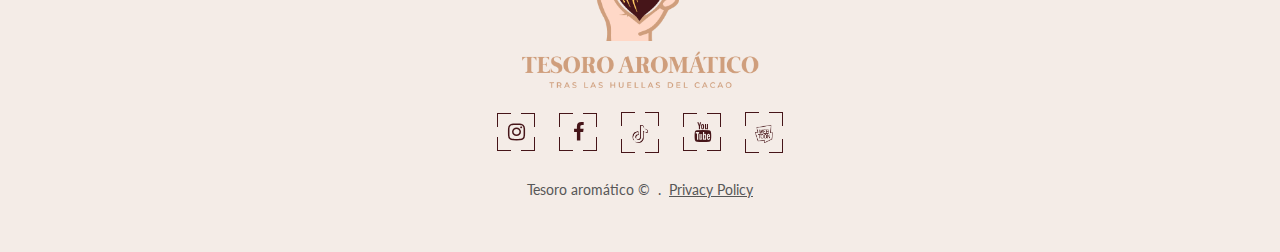
==== commit 1b28a244: "ocultar" ====
--- a/index.html
+++ b/index.html
@@ -157,7 +157,7 @@
         </div>
       </section>
         <!-- Timer-->
-        <section class="section section-md bg-white text-center">
+        <section class="section section-md bg-white text-center" style="display: block;">
           <div class="shell">
             <h1>Experiencia física</h1>
               <div class="container">
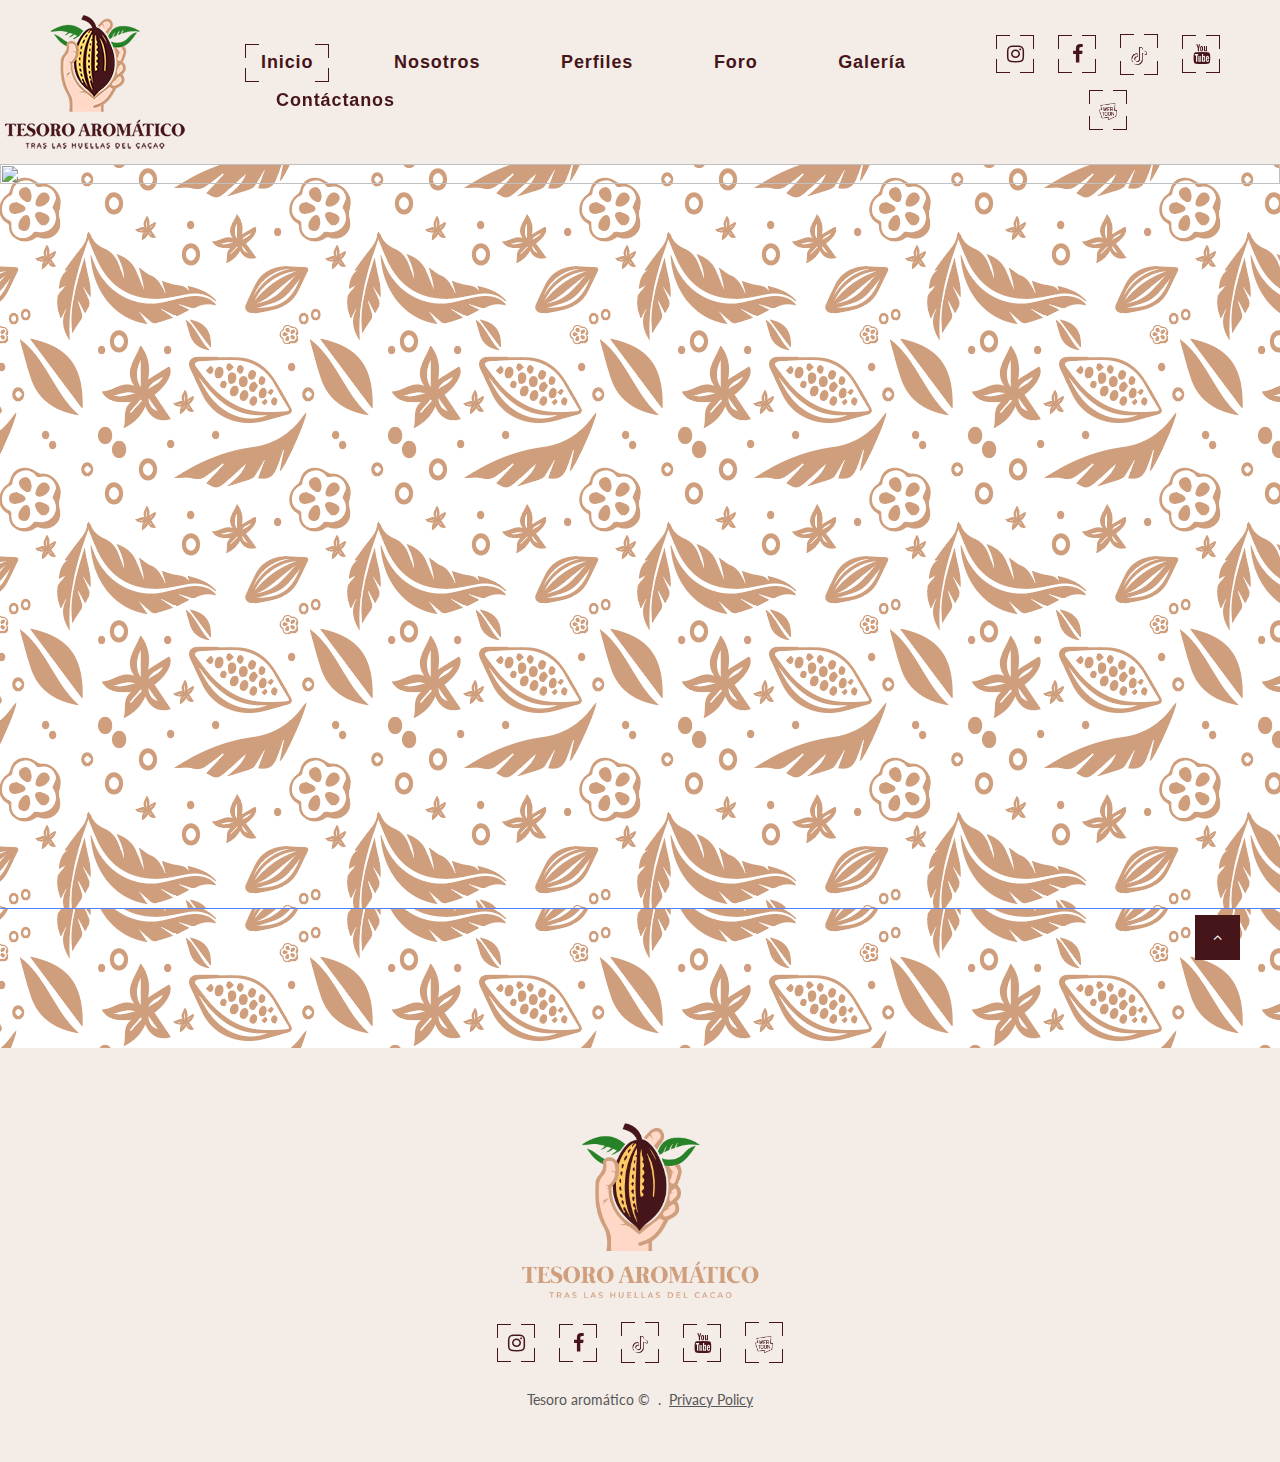
==== commit d0973d73: "ocultar" ====
--- a/index.html
+++ b/index.html
@@ -157,7 +157,7 @@
         </div>
       </section>
         <!-- Timer-->
-        <section class="section section-md bg-white text-center" style="display: block;">
+        <section class="section section-md bg-white text-center" style="display: none;">
           <div class="shell">
             <h1>Experiencia física</h1>
               <div class="container">
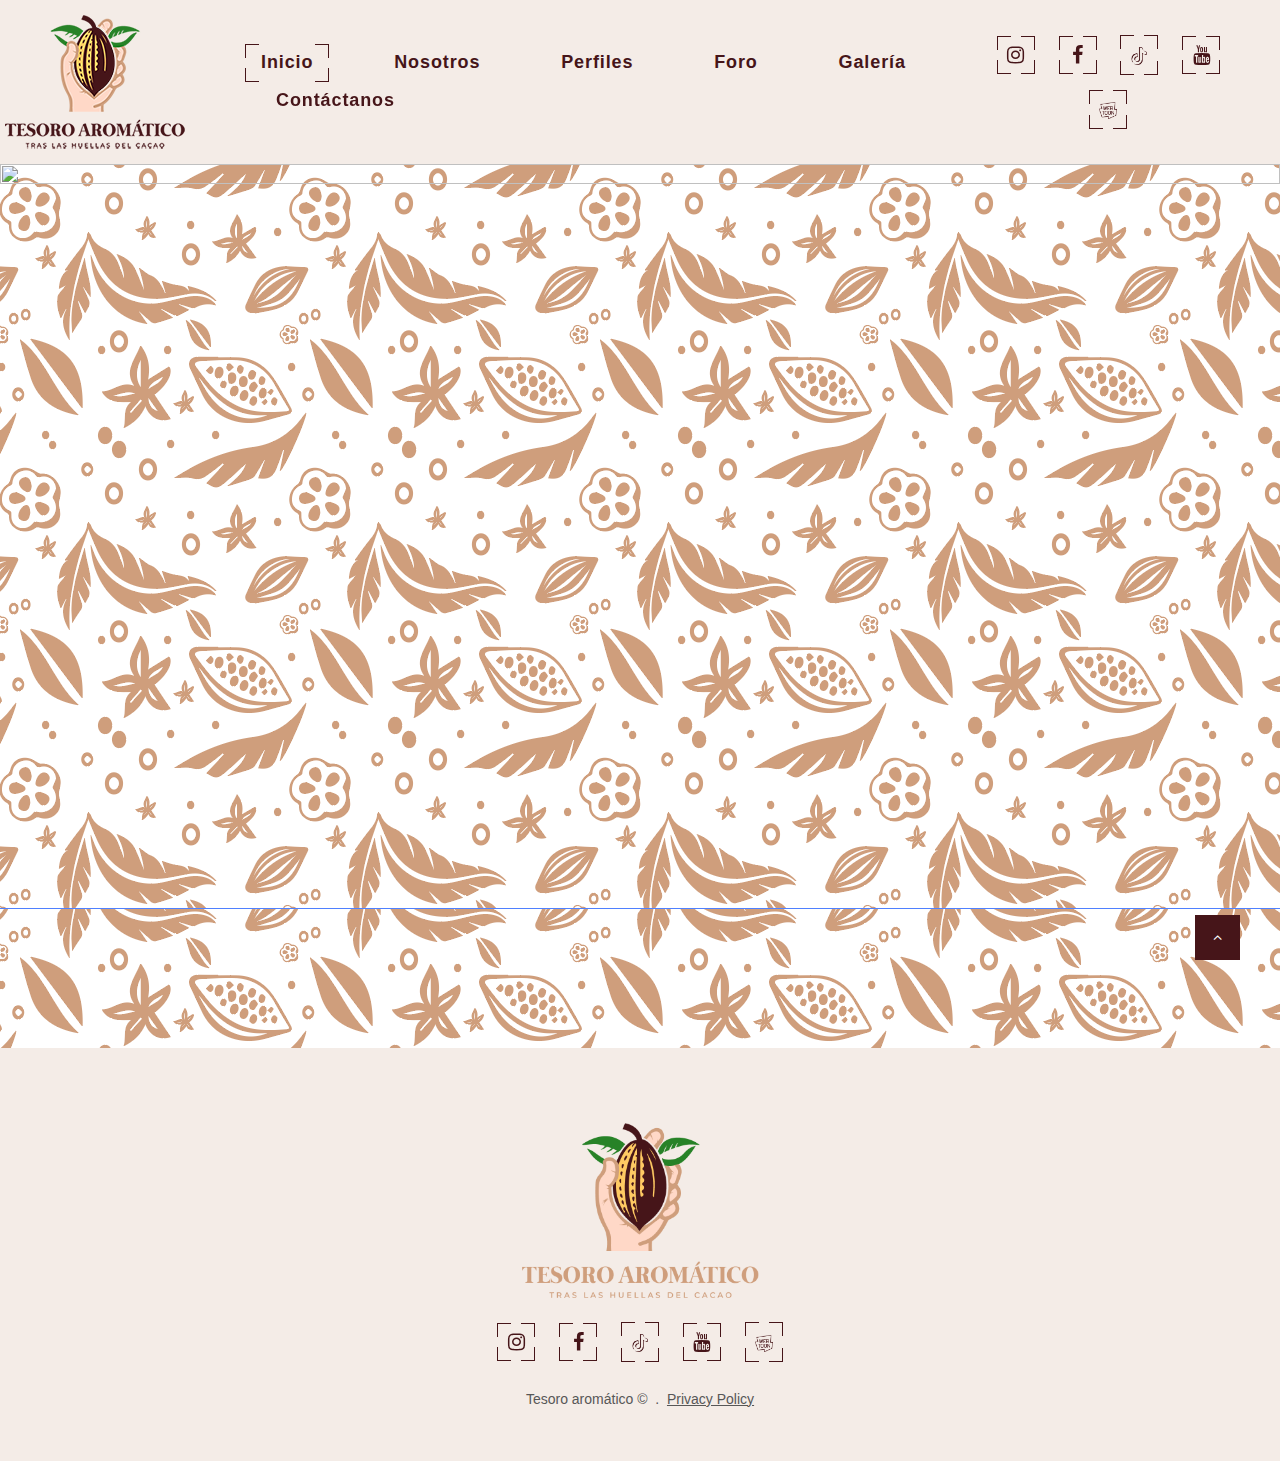
==== commit 96e7c6fc: "galerias" ====
--- a/index.html
+++ b/index.html
@@ -1,5 +1,5 @@
 <!DOCTYPE html>
-<html class="wide wow-animation" lang="en">
+<html class="wide wow-animation" lang="es">
   <head>
     <!-- Site Title-->
     <title>Tesoro aromático</title>
@@ -9,7 +9,6 @@
     <meta charset="utf-8">
     <link rel="icon" href="images/favicon.ico" type="image/x-icon">
     <!-- Stylesheets-->
-    <link rel="stylesheet" type="text/css" href="//fonts.googleapis.com/css?family=Lato:300,400,700,400italic%7CJosefin+Sans:400,700,300italic">
     <link rel="stylesheet" href="css/bootstrap.css">
     <link rel="stylesheet" href="css/style.css">
     <style>.ie-panel{display: none;background: #212121;padding: 10px 0;box-shadow: 3px 3px 5px 0 rgba(0,0,0,.3);clear: both;text-align:center;position: relative;z-index: 1;} html.ie-10 .ie-panel, html.lt-ie-10 .ie-panel {display: block;}</style>
@@ -156,39 +155,7 @@
           </div>
         </div>
       </section>
-        <!-- Timer-->
-        <section class="section section-md bg-white text-center" style="display: none;">
-          <div class="shell">
-            <h1>Experiencia física</h1>
-              <div class="container">
-                <div>
-                  <p class="big-number" id="days">99</p>
-                  <span>Días</span>
-                </div>
-                <div>
-                  <p class="big-number">-</p>
-                </div>
-                <div>
-                  <p class="big-number" id="hours">23</p>
-                  <span>Horas</span>
-                </div>
-                <div>
-                  <p class="big-number">:</p>
-                </div>
-                <div>
-                  <p class="big-number" id="mins">12</p>
-                  <span>Minutos</span>
-                </div>
-                <div>
-                  <p class="big-number">:</p>
-                </div>
-                <div>
-                  <p class="big-number" id="seconds">12</p>
-                  <span>Segundos</span>
-                </div>
-              </div>
-          </div>
-        </section>
+        
         <div style="display: none;">
           <p class="big-number" id="days_galery">99</p>
           <p class="big-number" id="hours_galery">23</p>
--- a/css/style.css
+++ b/css/style.css
@@ -94,7 +94,6 @@
 		font-size: 20px;
 	}
 }
-
 a:focus,
 button:focus {
 	outline: none !important;
@@ -114,7 +113,10 @@
 textarea {
 	outline: none;
 }
-
+.w3-red{
+	color: #ffffff;
+	background: #461519;
+}
 p {
 	margin: 0;
 }
@@ -6644,10 +6646,10 @@
 		min-height: 300px;
 	}
 	.thumb-mixed_height-2 .thumb-ruby__caption {
-		min-height: 262px;
+		/*min-height: 262px;*/
 	}
 	.thumb-mixed_height-2 .thumb-ruby__caption > * {
-		max-width: 300px;
+		/*max-width: 300px;*/
 	}
 	.thumb-mixed_height-3 .thumb-ruby__caption {
 		min-height: 553px;
@@ -6710,7 +6712,7 @@
 
 @media (min-width: 1400px) {
 	.thumb-mixed_height-2 .thumb-ruby__caption {
-		min-height: 327px;
+		/*min-height: 327px;*/
 	}
 	.thumb-mixed_height-3 .thumb-ruby__caption {
 		min-height: 683px;
@@ -6719,7 +6721,7 @@
 		min-height: 363px;
 	}
 	.thumb-mixed_md .thumb-ruby__title {
-		font-size: 36px;
+	/*	font-size: 36px;*/
 	}
 }
 
